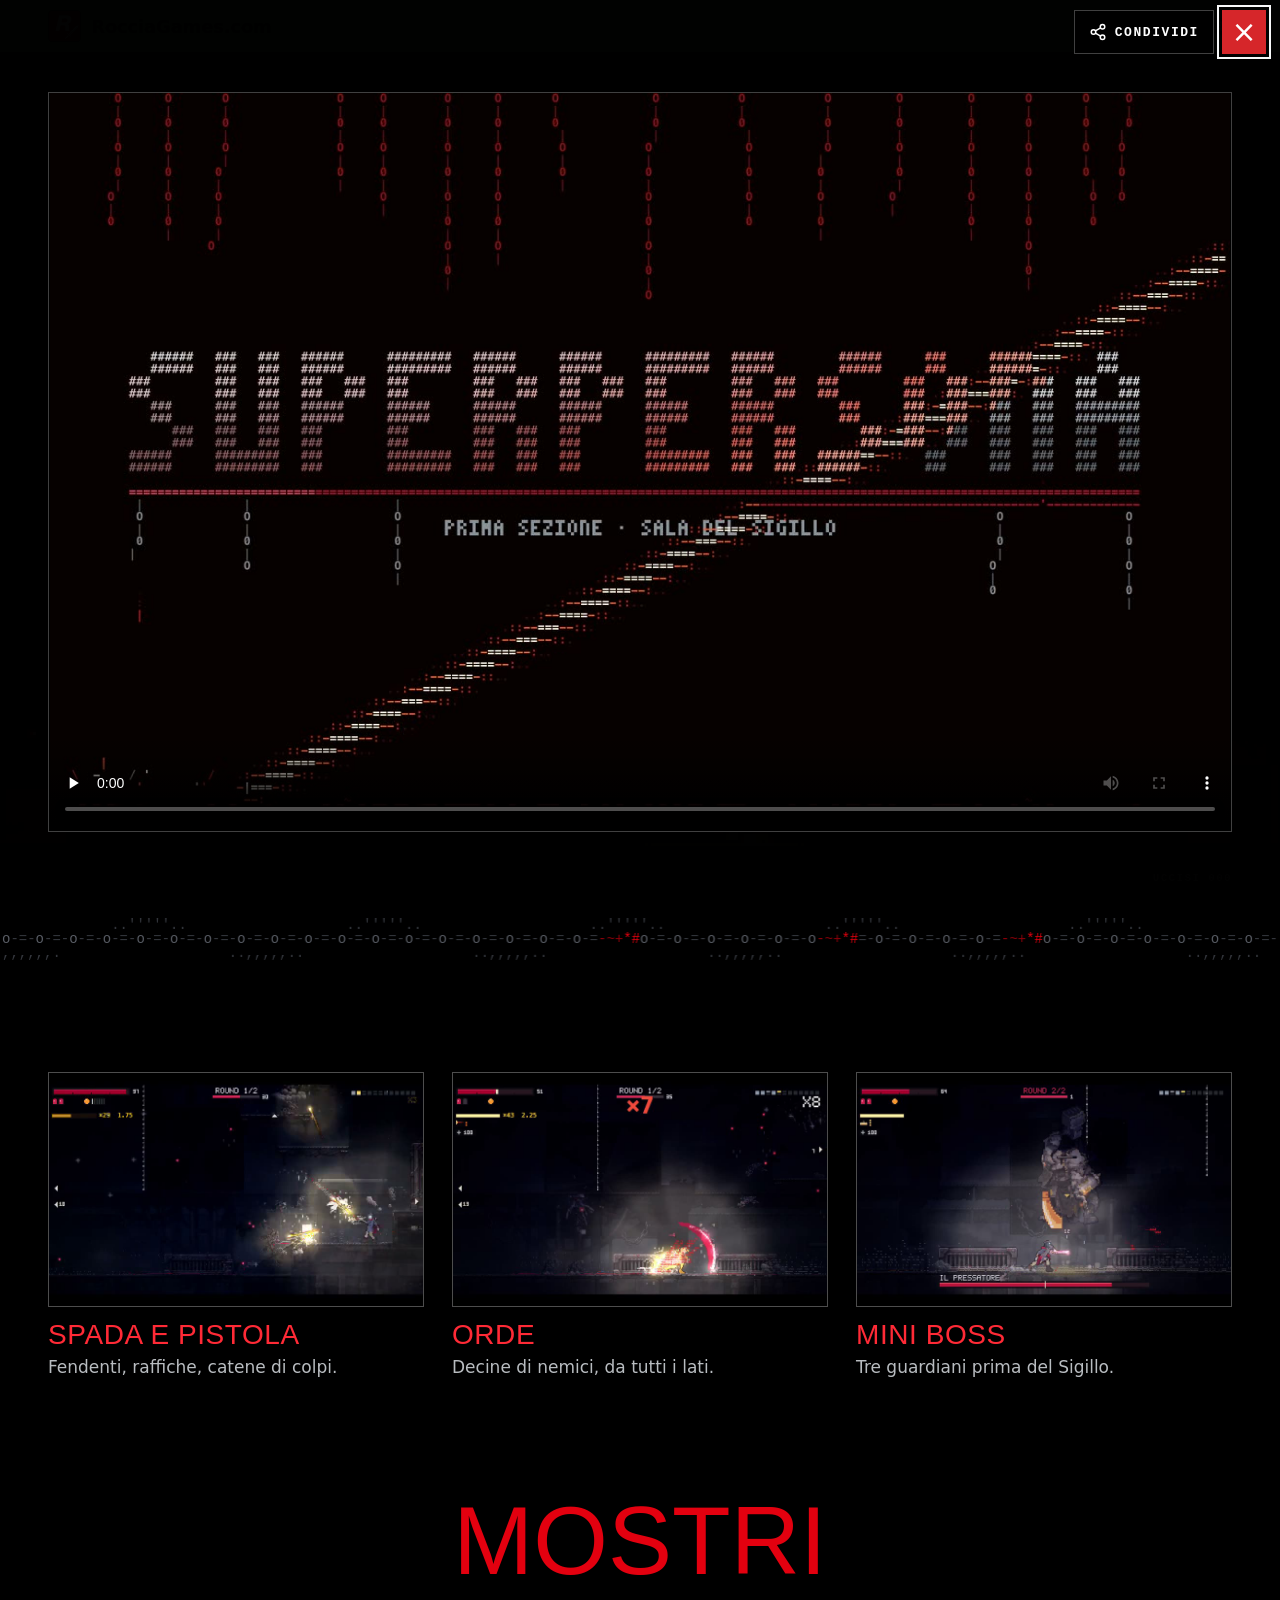
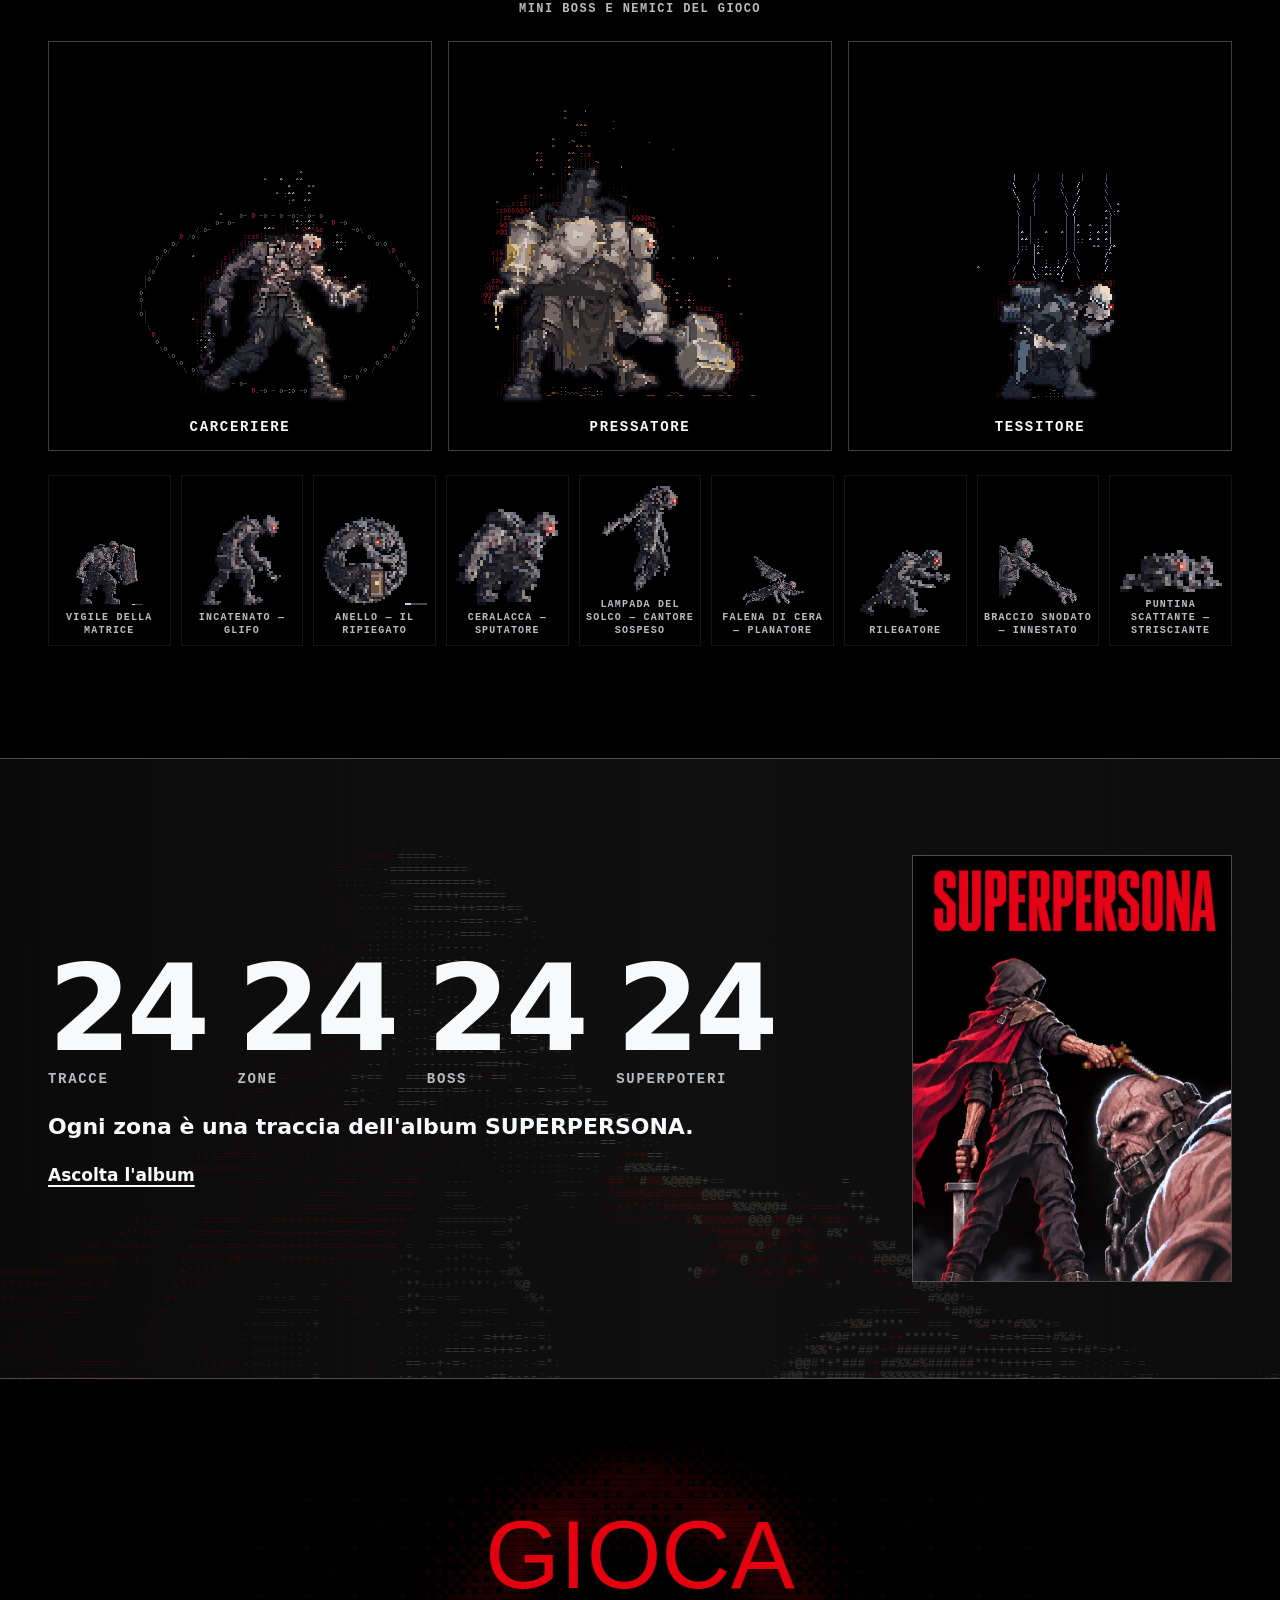
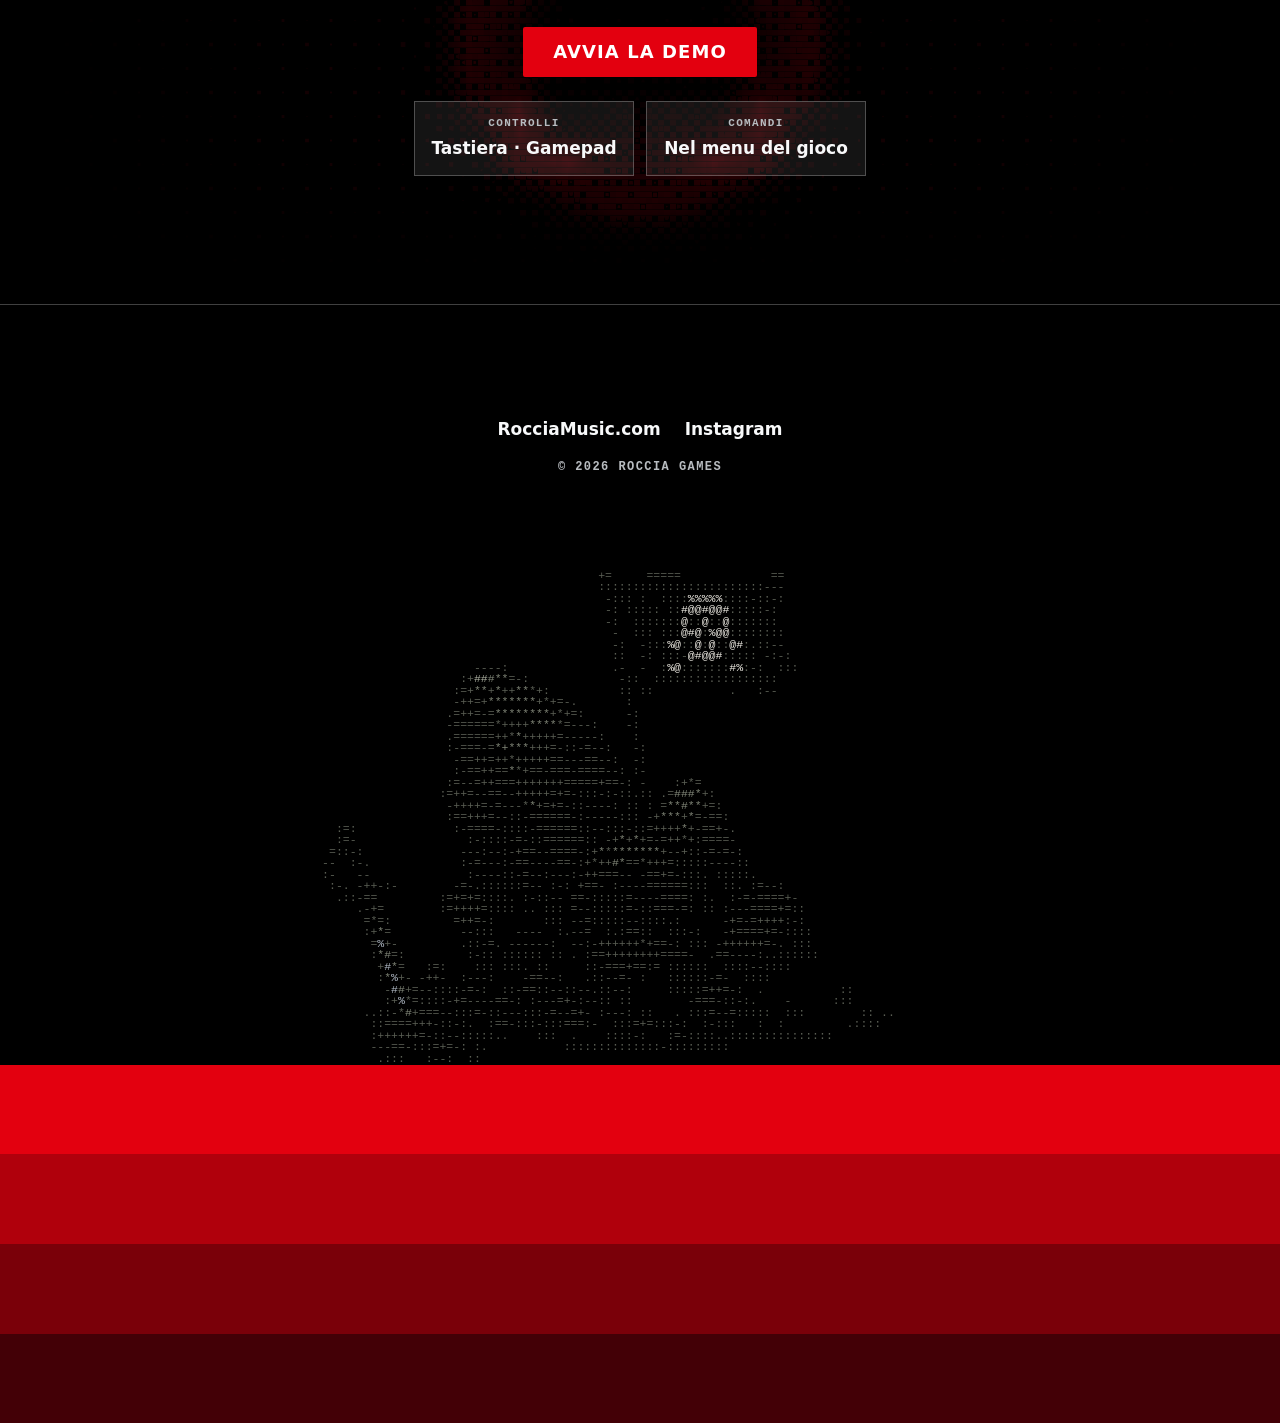
==== video/index.html @ 7d71b571 "Versione per telefono semplificata e tasto Condividi nel video Su schermi stretti: tre video e tre m" ====
<!doctype html>
<html lang="it" prefix="og: https://ogp.me/ns#">
<head>
  <meta charset="utf-8">
  <meta name="viewport" content="width=device-width, initial-scale=1">
  <title>SUPERPERSONA — video di gameplay | Roccia Games</title>
  <meta name="description" content="Guarda il gameplay di SUPERPERSONA, action horror 2D a stanze di Roccia Games.">
  <!-- paginetta da condividere: anteprima con la copertina del video, poi subito alla home con lo schermo del video -->
  <link rel="canonical" href="https://rocciagames.com/video/">
  <link rel="icon" type="image/png" href="../media/logo-roccia-games.png?v=3">
  <meta property="og:site_name" content="Roccia Games">
  <meta property="og:locale" content="it_IT">
  <meta property="og:type" content="video.other">
  <meta property="og:title" content="SUPERPERSONA — video di gameplay">
  <meta property="og:description" content="Guarda il gameplay di SUPERPERSONA, action horror 2D a stanze di Roccia Games.">
  <meta property="og:url" content="https://rocciagames.com/video/">
  <meta property="og:image" content="https://rocciagames.com/media/SUPERPERSONA-demo.jpg">
  <meta property="og:image:secure_url" content="https://rocciagames.com/media/SUPERPERSONA-demo.jpg">
  <meta property="og:image:type" content="image/jpeg">
  <meta property="og:image:width" content="1280">
  <meta property="og:image:height" content="800">
  <meta property="og:image:alt" content="SUPERPERSONA: il protagonista col mantello rosso in una stanza del gioco">
  <meta name="twitter:card" content="summary_large_image">
  <meta name="twitter:title" content="SUPERPERSONA — video di gameplay">
  <meta name="twitter:description" content="Guarda il gameplay di SUPERPERSONA, action horror 2D a stanze di Roccia Games.">
  <meta name="twitter:image" content="https://rocciagames.com/media/SUPERPERSONA-demo.jpg">
  <meta name="theme-color" content="#000000">
  <meta http-equiv="refresh" content="0; url=../#video">
  <style>
    :root { color-scheme: dark; }
    body { margin: 0; min-height: 100svh; display: grid; place-items: center; background: #000; color: #f8f9fa; font: 16px/1.5 system-ui, sans-serif; }
    main { width: min(560px, 88%); text-align: center; padding: 24px 0; }
    img { display: block; width: 100%; height: auto; border: 1px solid rgba(255, 255, 255, .25); }
    h1 { font-size: 1.2rem; }
    a { display: inline-block; padding: 14px 28px; background: #e3000f; color: #fff; font-weight: 900; text-decoration: none; }
  </style>
</head>
<body>
  <main>
    <img src="../media/SUPERPERSONA-demo.jpg" width="1280" height="800" alt="SUPERPERSONA: il protagonista col mantello rosso in una stanza del gioco">
    <h1>SUPERPERSONA — video di gameplay</h1>
    <a href="../#video">Guarda il video su RocciaGames.com</a>
  </main>
  <script>location.replace('../#video');</script>
</body>
</html>
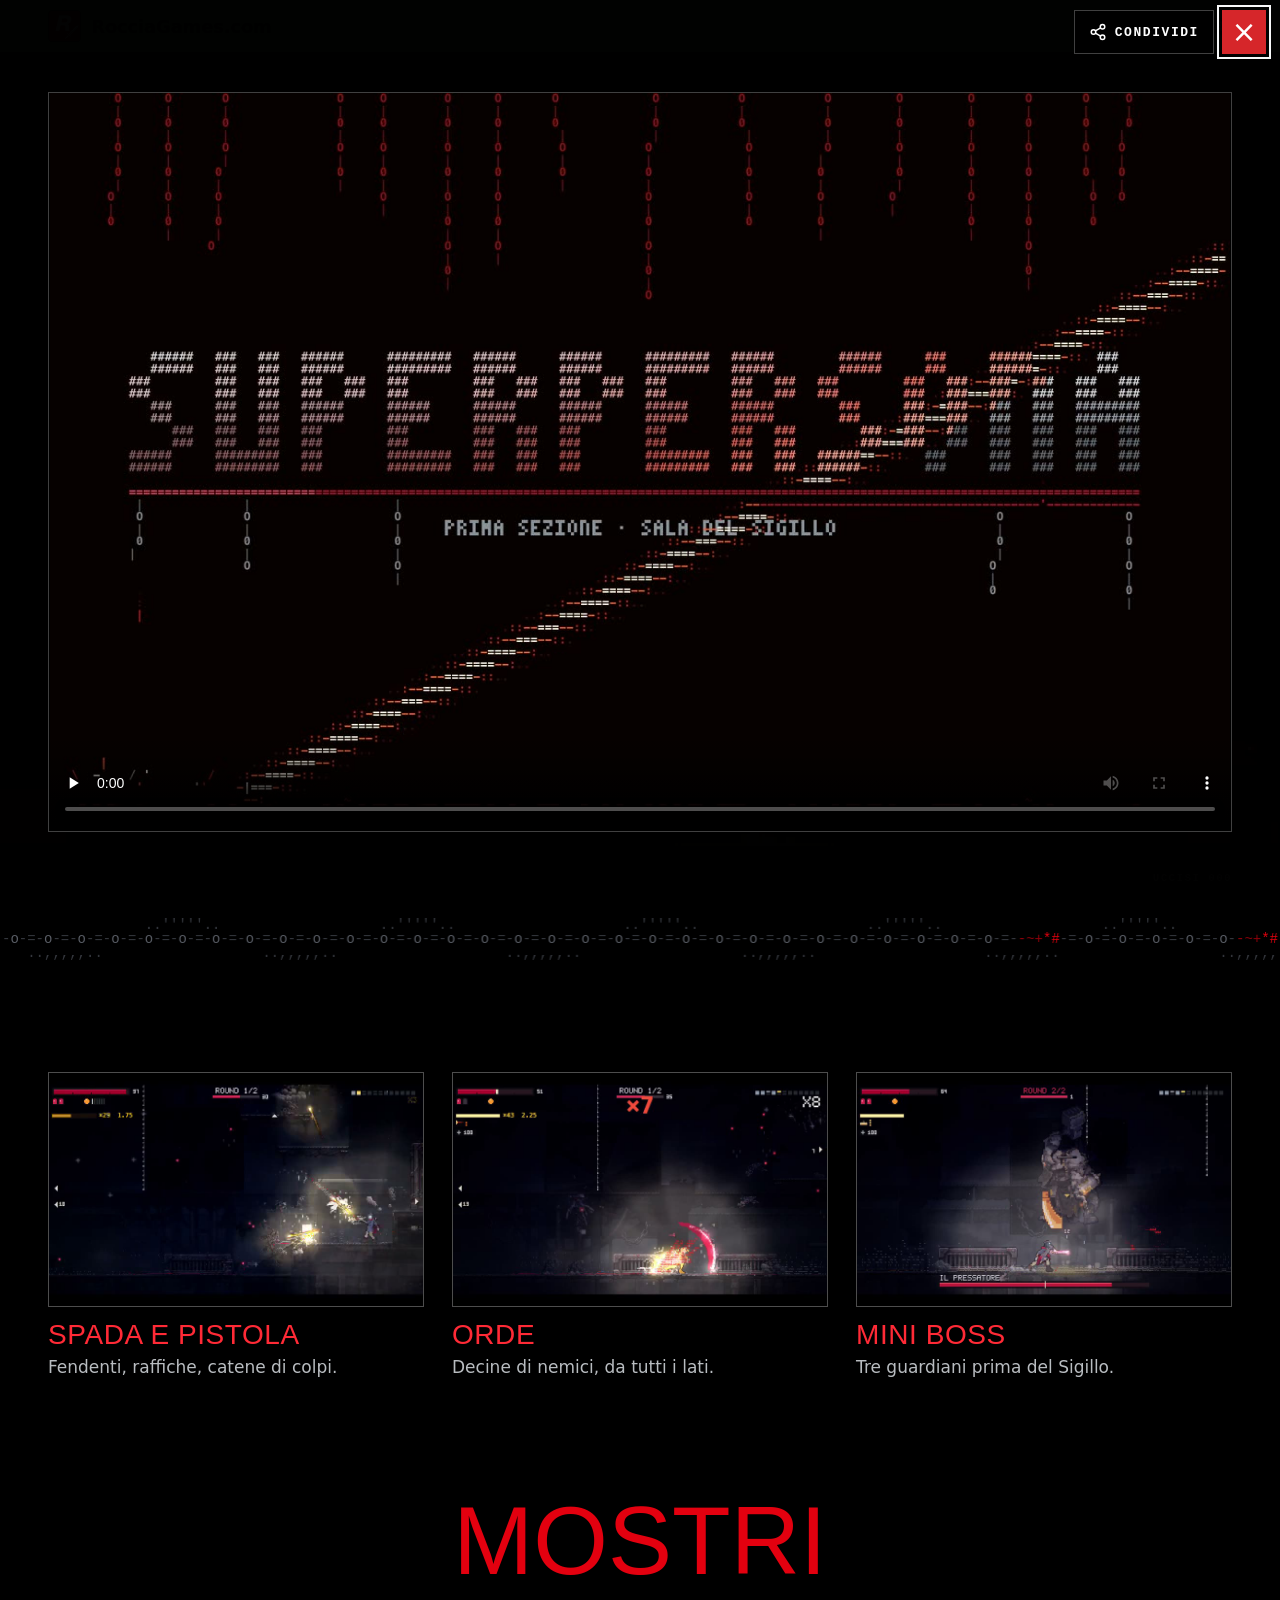
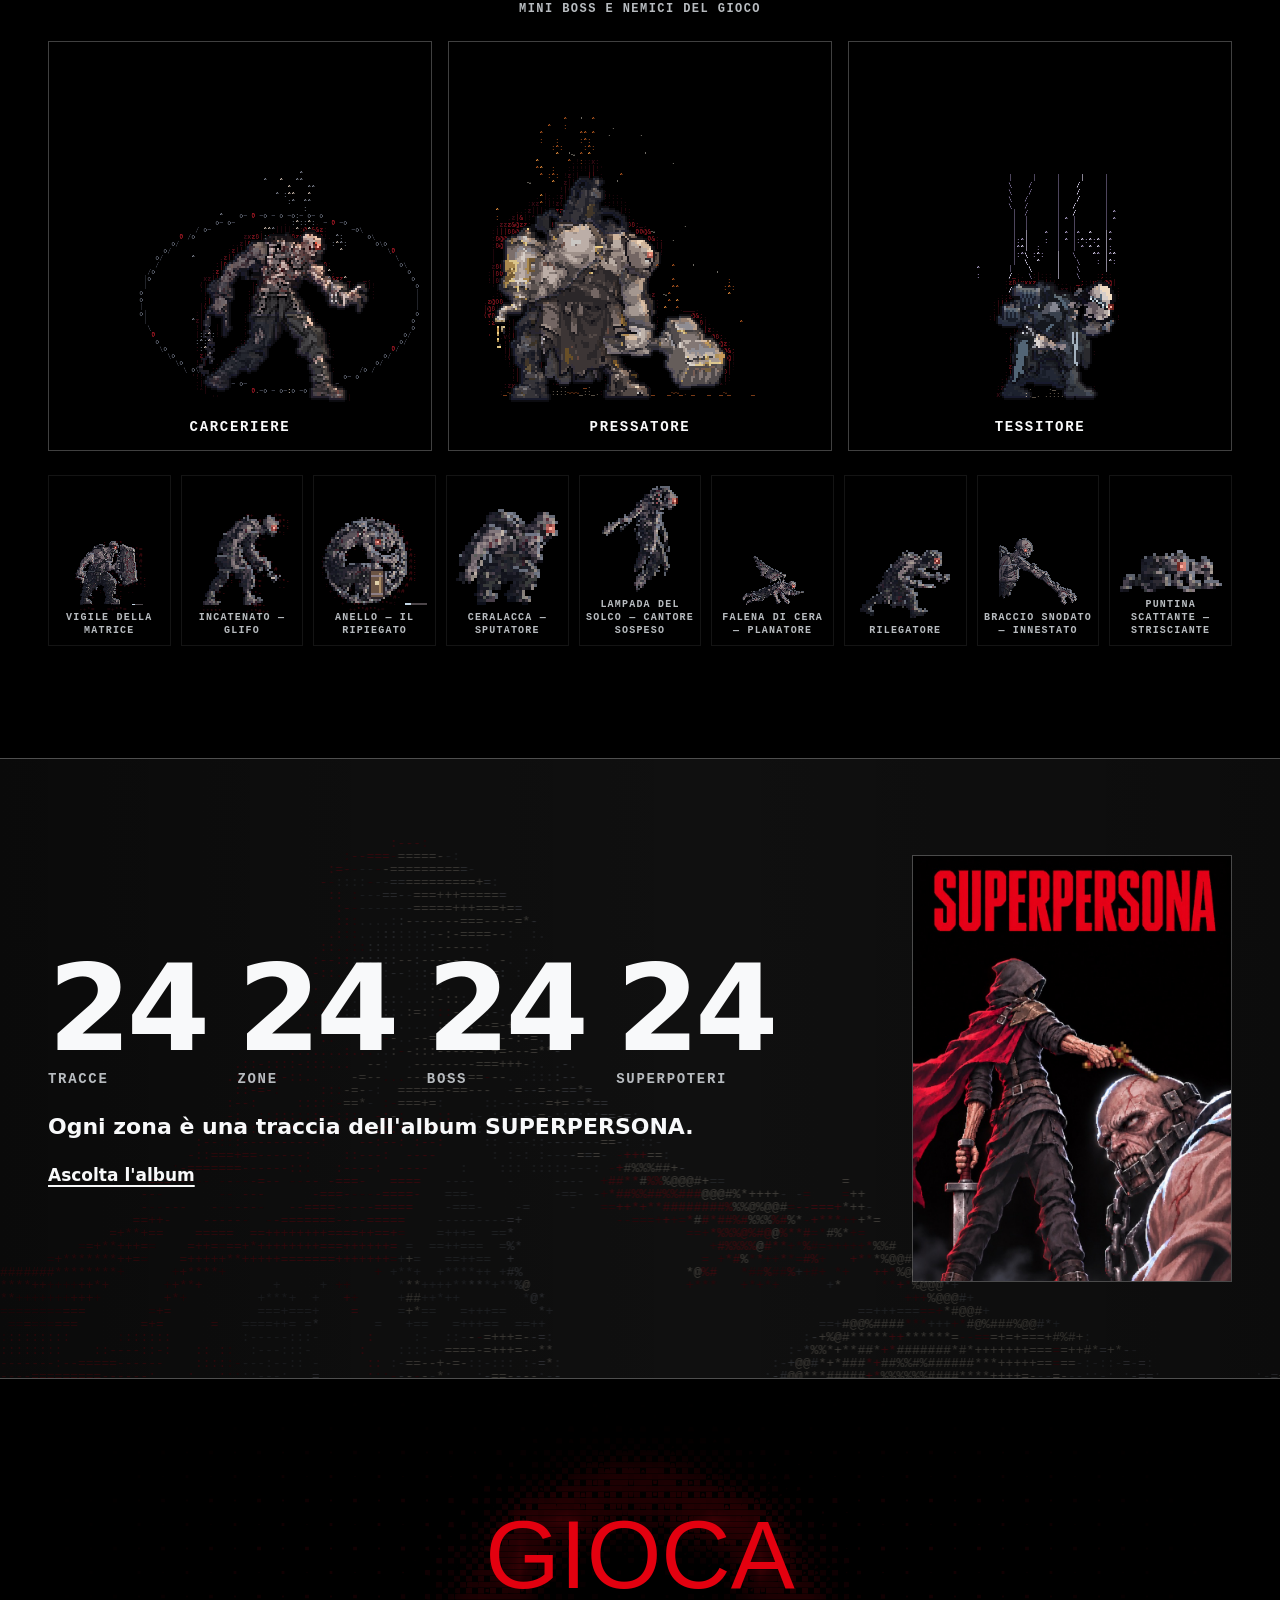
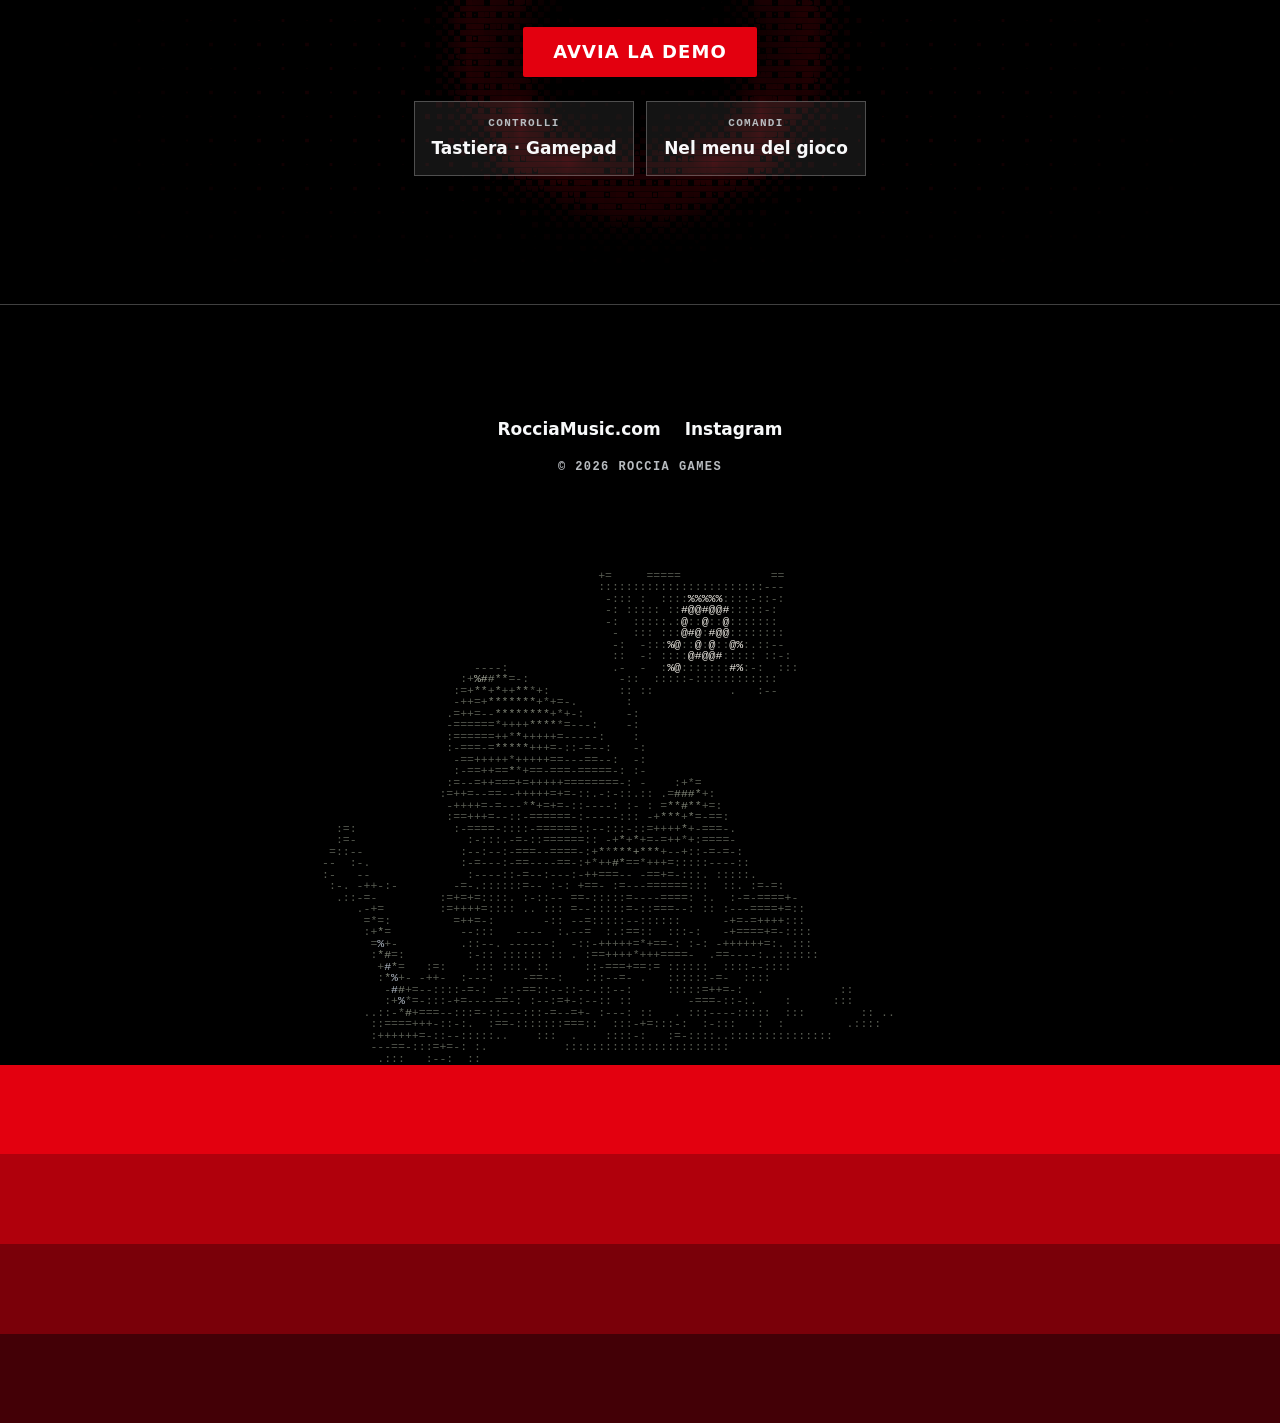
==== commit eb6f274c: "Anteprime: titolo RocciaGames.com e descrizione corretta dell'immagine Co-Authored-By: Claude Fable " ====
--- a/video/index.html
+++ b/video/index.html
@@ -19,7 +19,7 @@
   <meta property="og:image:type" content="image/jpeg">
   <meta property="og:image:width" content="1280">
   <meta property="og:image:height" content="800">
-  <meta property="og:image:alt" content="SUPERPERSONA: il protagonista col mantello rosso in una stanza del gioco">
+  <meta property="og:image:alt" content="SUPERPERSONA: copertina del video di gameplay">
   <meta name="twitter:card" content="summary_large_image">
   <meta name="twitter:title" content="SUPERPERSONA — video di gameplay">
   <meta name="twitter:description" content="Guarda il gameplay di SUPERPERSONA, action horror 2D a stanze di Roccia Games.">
